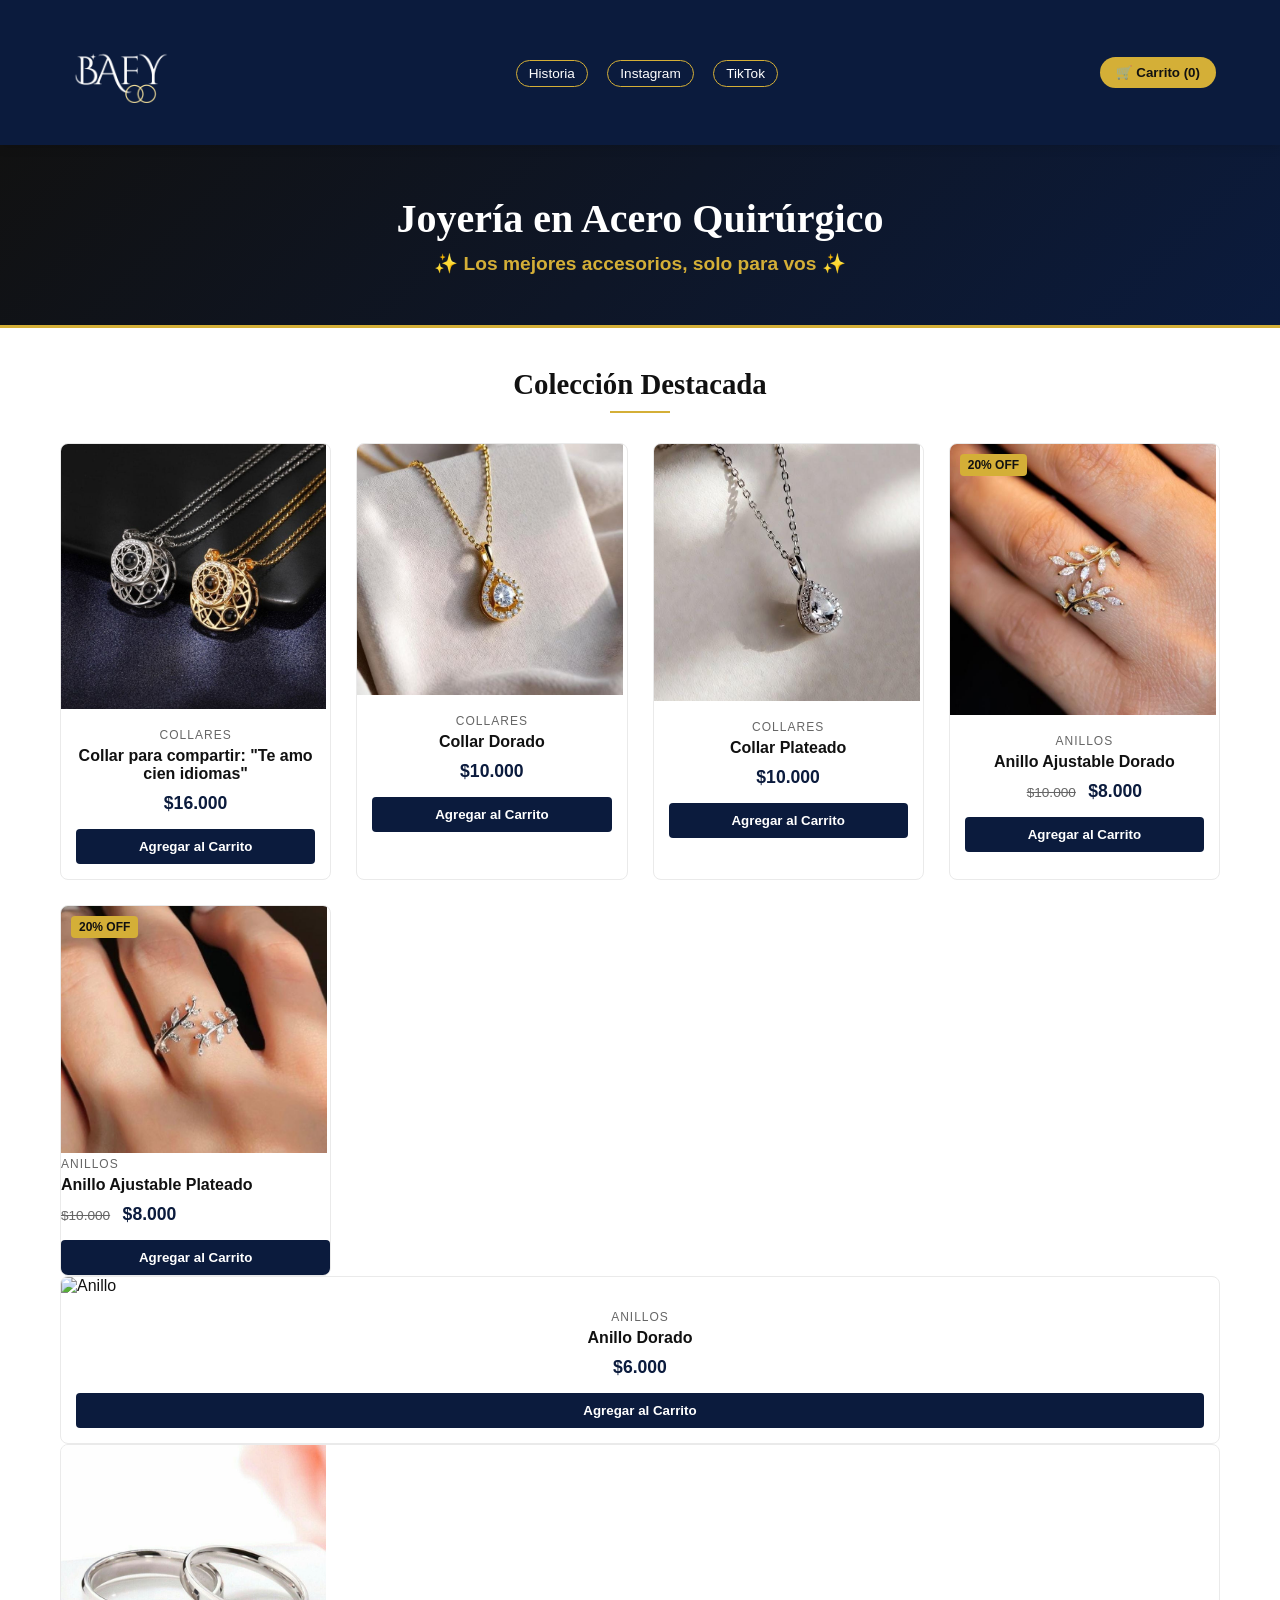
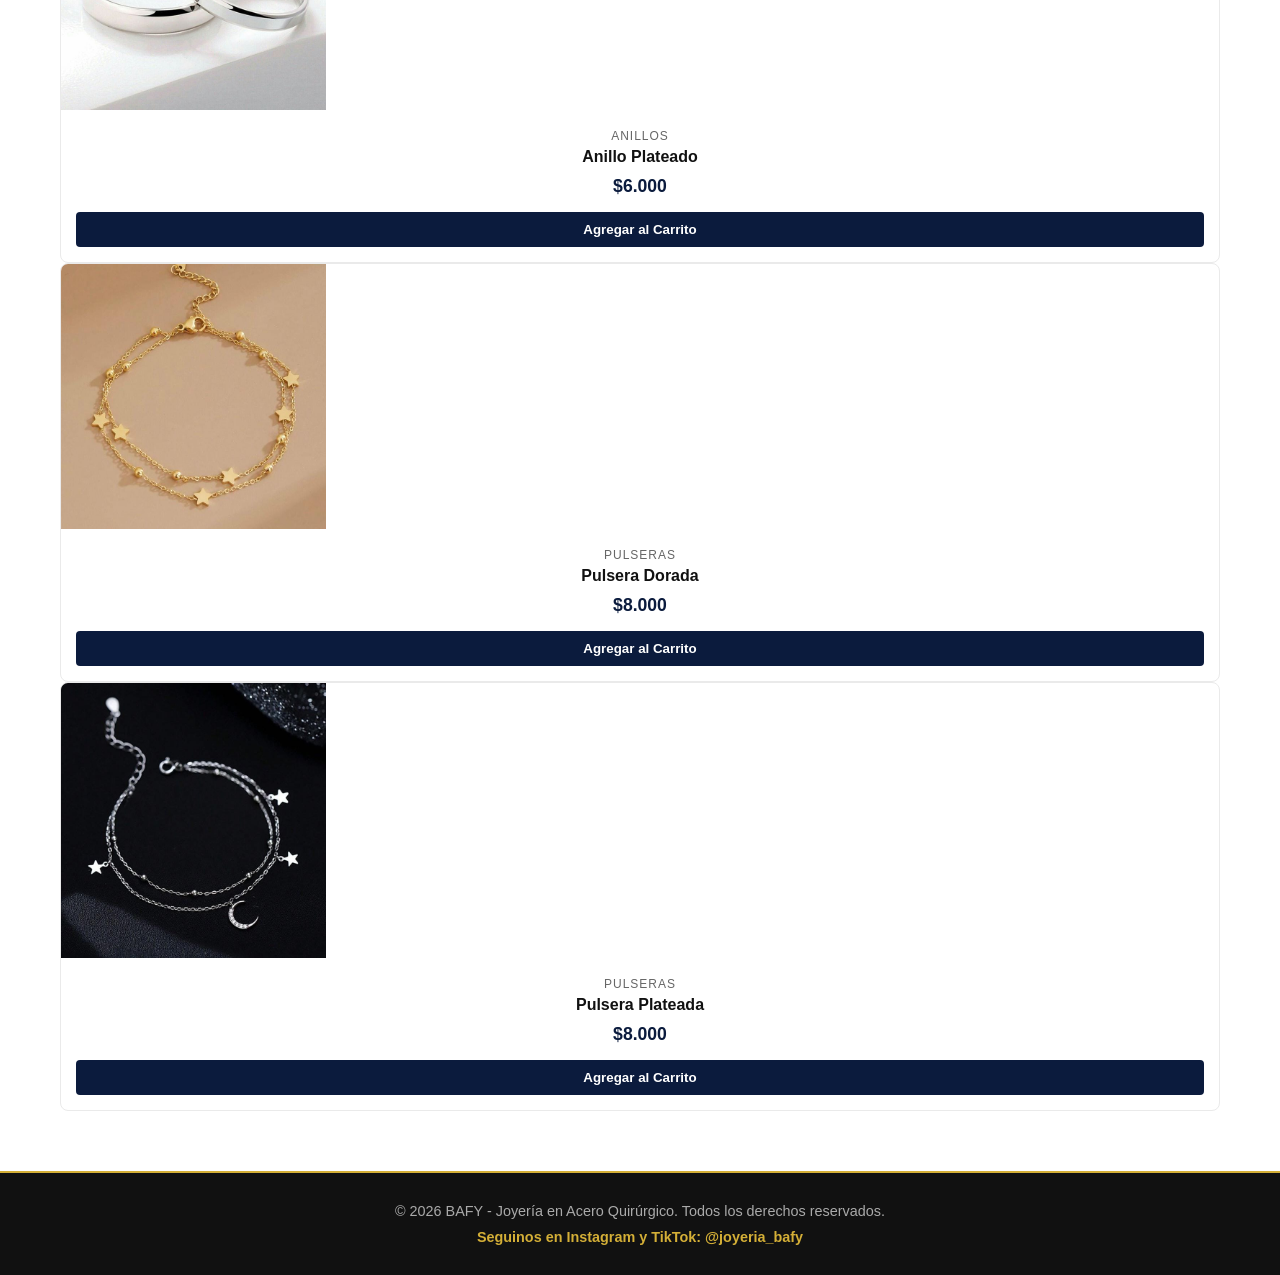
==== index.html @ 74077cc4 "Cambio tamaños" ====
<!DOCTYPE html>
<html lang="en">
<head>
    <meta charset="UTF-8">
    <meta name="viewport" content="width=device-width, initial-scale=1.0">
    <link rel="stylesheet" href="style.css">
</head>
<body>
   
    <header>
        <div class="top-bar">
          <img src="imagenes/1000125299.png" alt="logo" class="logo" id="img1">
      <div class="social-links">
        <a href="historia.html">Historia</a>
        <a href="https://instagram.com/joyeria_bafy" target="_blank">Instagram</a>
        <a href="https://tiktok.com/@joyeria_bafy" target="_blank">TikTok</a>
      </div>
      <button class="cart-btn" onclick="mostrarCarrito()">🛒 Carrito (<span id="cart-count">0</span>)</button>
    </div>
  </header>

  <!-- BANNER DE OFERTAS -->
  <section class="hero-banner">
    <h1>Joyería en Acero Quirúrgico</h1>
    <p>✨ Los mejores accesorios, solo para vos ✨</p>
  </section>

  <!-- CATÁLOGO -->
  <main class="container">
    <h2 class="section-title">Colección Destacada</h2>
    
    <div class="products-grid">
      
            <!-- Producto 1 -->
      <div class="product-card">
        <img src="imagenes/WhatsApp Image 2026-11-16 at 09.15.43.jpeg" alt="collar" width="265px">
        <div class="product-info">
          <div class="product-category">Collares</div>
          <h3 class="product-title">Collar para compartir: "Te amo cien idiomas"</h3>
          <div class="price-box">
            <span class="current-price">$16.000</span>
          </div>
          <button class="add-to-cart" onclick="agregarAlCarrito('Collar para compartir: "Te amo cien idiomas"', 16000)">Agregar al Carrito</button>
        </div>
      </div>

      <!-- Producto 2 -->
      <div class="product-card">
        <img src="imagenes/Collar dorado.jpeg" alt="collar" width="266px">
        <div class="product-info">
          <div class="product-category">Collares</div>
          <h3 class="product-title">Collar Dorado</h3>
          <div class="price-box">
            <span class="current-price">$10.000</span>
          </div>
          <button class="add-to-cart" onclick="agregarAlCarrito('Collar Dorado', 10000)">Agregar al Carrito</button>
        </div>
      </div>

      <!-- Producto 3 -->
      <div class="product-card">
        <img src="imagenes/Collar plateado.jpeg" alt="collar" width="266px">
        <div class="product-info">
          <div class="product-category">Collares</div>
          <h3 class="product-title">Collar Plateado</h3>
          <div class="price-box">
            <span class="current-price">$10.000</span>
          </div>
          <button class="add-to-cart" onclick="agregarAlCarrito('Collar Plateado', 10000)">Agregar al Carrito</button>
        </div>
      </div>

      <!-- Producto 4 -->
      <div class="product-card">
        <span class="badge-oferta">20% OFF</span>
        <img src="imagenes/anillo ajustable dorado.jpeg" alt="collar" width="266px">
        <div class="product-info">
          <div class="product-category">Anillos</div>
          <h3 class="product-title">Anillo Ajustable Dorado</h3>
          <div class="price-box">
            <span class="old-price">$10.000</span>
            <span class="current-price">$8.000</span>
          </div>
          <button class="add-to-cart" onclick="agregarAlCarrito('Anillo Ajustable Dorado', 8000)">Agregar al Carrito</button>
        </div>
      </div>

      <!-- Producto 5 -->
      <div class="product-card">
        <span class="badge-oferta">20% OFF</span>
        <img src="imagenes/Anillo ajustable plateado.jpeg" alt="collar" width="266px">
          <div class="product-category">Anillos</div>
          <h3 class="product-title">Anillo Ajustable Plateado</h3>
          <div class="price-box">
            <span class="old-price">$10.000</span>
            <span class="current-price">$8.000</span>
          </div>
          <button class="add-to-cart" onclick="agregarAlCarrito('Anillo Ajustable Plateado', 8000)">Agregar al Carrito</button>
        </div>
      </div>

       <!-- Producto 6 -->
      <div class="product-card">
        <img src="imagenes/Anillo dorado liso.jpeg" alt="Anillo" width="265px">
        <div class="product-info">
          <div class="product-category">Anillos</div>
          <h3 class="product-title">Anillo Dorado</h3>
          <div class="price-box">
            <span class="current-price">$6.000</span>
          </div>
          <button class="add-to-cart" onclick="agregarAlCarrito('Anillo Dorado', 6000)">Agregar al Carrito</button>
        </div>
      </div>

      <!-- Producto 7 -->
      <div class="product-card">
        <img src="imagenes/Anillo plateado liso.jpeg" alt="Anillo" width="265px">
        <div class="product-info">
          <div class="product-category">Anillos</div>
          <h3 class="product-title">Anillo Plateado</h3>
          <div class="price-box">
            <span class="current-price">$6.000</span>
          </div>
          <button class="add-to-cart" onclick="agregarAlCarrito('Anillo Plateado', 6000)">Agregar al Carrito</button>
        </div>
      </div>

      <!-- Producto 8 -->
      <div class="product-card">
        <img src="imagenes/Pulsera dorada.jpeg" alt="Pulsera" width="265px">
        <div class="product-info">
          <div class="product-category">Pulseras</div>
          <h3 class="product-title">Pulsera Dorada</h3>
          <div class="price-box">
            <span class="current-price">$8.000</span>
          </div>
          <button class="add-to-cart" onclick="agregarAlCarrito('Pulsera Dorada', 8000)">Agregar al Carrito</button>
        </div>
      </div>

      <!-- Producto 9 -->
      <div class="product-card">
         <img src="imagenes/Pulsera plateada.jpeg" alt="Pulsera" width="265px">
        <div class="product-info">
          <div class="product-category">Pulseras</div>
          <h3 class="product-title">Pulsera Plateada</h3>
          <div class="price-box">
            <span class="current-price">$8.000</span>
          </div>
          <button class="add-to-cart" onclick="agregarAlCarrito('Pulsera Plateada', 8000)">Agregar al Carrito</button>
        </div>
      </div>
    </div>
  </main>
    <footer>
    <p>&copy; 2026 BAFY - Joyería en Acero Quirúrgico. Todos los derechos reservados.</p>
    <p class="social-handles">Seguinos en Instagram y TikTok: @joyeria_bafy</p>
  </footer>
  <script>
    let carrito = [];
    let total = 0;

    function agregarAlCarrito(nombre, precio) {
      carrito.push({ nombre, precio });
      total += precio;
      document.getElementById('cart-count').innerText = carrito.length;
      alert(`¡${nombre} se agregó al carrito!`);
    }

    function mostrarCarrito() {
      if (carrito.length === 0) {
        alert('El carrito está vacío.');
      } else {
        let resumen = 'Productos en tu carrito:\n\n';
        carrito.forEach((prod, index) => {
          resumen += `${index + 1}. ${prod.nombre} - $${prod.precio}\n`;
        });
        resumen += `\nTotal: $${total}`;
        alert(resumen);
      }
    }
  </script>
</body>
</html>
---- style.css ----
/* VARIABLES DE COLORES BAFY */
    :root {
      --azul-marino: #0B1B3D;
      --negro: #111111;
      --blanco: #FFFFFF;
      --dorado: #D4AF37;
      --gris-claro: #F8F9FA;
      --gris-texto: #666666;
    }

    * {
      box-sizing: border-box;
      margin: 0;
      padding: 0;
    }

    body {
      font-family: 'Montserrat', sans-serif;
      background-color: var(--blanco);
      color: var(--negro);
    }

    /* HEADER Y NAVEGACIÓN */
    header {
      background-color: var(--azul-marino);
      color: var(--blanco);
      padding: 15px 5%;
      position: sticky;
      top: 0;
      z-index: 100;
      box-shadow: 0 2px 10px rgba(0,0,0,0.15);
    }

    .top-bar {
      display: flex;
      justify-content: space-between;
      align-items: center;
      max-width: 1200px;
      margin: 0 auto;
    }

    .logo {
      font-family: 'Playfair Display', serif;
      font-size: 2rem;
      font-weight: 700;
      letter-spacing: 3px;
      color: var(--blanco);
    }

    .logo span {
      color: var(--dorado);
    }

    .social-links a {
      color: var(--blanco);
      text-decoration: none;
      margin-left: 15px;
      font-size: 0.85rem;
      border: 1px solid var(--dorado);
      padding: 5px 12px;
      border-radius: 20px;
      transition: all 0.3s;
    }

    .social-links a:hover {
      background-color: var(--dorado);
      color: var(--negro);
    }

    .cart-btn {
      background-color: var(--dorado);
      color: var(--negro);
      border: none;
      padding: 8px 16px;
      border-radius: 20px;
      font-weight: 600;
      cursor: pointer;
    }

    /* BANNER DE OFERTAS */
    .hero-banner {
      background: linear-gradient(135deg, var(--negro) 0%, var(--azul-marino) 100%);
      color: var(--blanco);
      text-align: center;
      padding: 50px 20px;
      border-bottom: 3px solid var(--dorado);
    }

    .hero-banner h1 {
      font-family: 'Playfair Display', serif;
      font-size: 2.5rem;
      margin-bottom: 10px;
    }

    .hero-banner p {
      color: var(--dorado);
      font-size: 1.2rem;
      font-weight: 600;
    }

    /* CONTENEDOR PRINCIPAL */
    .container {
      max-width: 1200px;
      margin: 40px auto;
      padding: 0 20px;
    }

    .section-title {
      font-family: 'Playfair Display', serif;
      font-size: 1.8rem;
      text-align: center;
      margin-bottom: 30px;
      position: relative;
    }

    .section-title::after {
      content: '';
      display: block;
      width: 60px;
      height: 2px;
      background-color: var(--dorado);
      margin: 10px auto 0;
    }

    /* GRILLA DE PRODUCTOS */
    .products-grid {
      display: grid;
      grid-template-columns: repeat(auto-fill, minmax(240px, 1fr));
      gap: 25px;
    }

    .product-card {
      border: 1px solid #EAEAEA;
      border-radius: 8px;
      overflow: hidden;
      transition: transform 0.3s, box-shadow 0.3s;
      background: var(--blanco);
      position: relative;
    }

    .product-card:hover {
      transform: translateY(-5px);
      box-shadow: 0 8px 20px rgba(0,0,0,0.1);
    }

    .badge-oferta {
      position: absolute;
      top: 10px;
      left: 10px;
      background-color: var(--dorado);
      color: var(--negro);
      font-size: 0.75rem;
      font-weight: 700;
      padding: 4px 8px;
      border-radius: 4px;
      text-transform: uppercase;
    }

    .product-img {
      width: 100%;
      height: 220px;
      background-color: var(--gris-claro);
      display: flex;
      align-items: center;
      justify-content: center;
      color: #999;
      font-size: 0.9rem;
    }

    .product-info {
      padding: 15px;
      text-align: center;
    }

    .product-category {
      font-size: 0.75rem;
      color: var(--gris-texto);
      text-transform: uppercase;
      letter-spacing: 1px;
    }

    .product-title {
      font-size: 1rem;
      margin: 5px 0 10px;
      font-weight: 600;
    }

    .price-box {
      margin-bottom: 15px;
    }

    .old-price {
      text-decoration: line-through;
      color: var(--gris-texto);
      font-size: 0.85rem;
      margin-right: 8px;
    }

    .current-price {
      color: var(--azul-marino);
      font-weight: 700;
      font-size: 1.1rem;
    }

    .add-to-cart {
      width: 100%;
      background-color: var(--azul-marino);
      color: var(--blanco);
      border: none;
      padding: 10px;
      border-radius: 4px;
      font-weight: 600;
      cursor: pointer;
      transition: background 0.3s;
    }

    .add-to-cart:hover {
      background-color: var(--dorado);
      color: var(--negro);
    }

    /* FOOTER */
    footer {
      background-color: var(--negro);
      color: var(--blanco);
      text-align: center;
      padding: 30px 20px;
      margin-top: 60px;
      border-top: 2px solid var(--dorado);
    }

    footer p {
      font-size: 0.9rem;
      color: #AAA;
    }

    footer .social-handles {
      margin-top: 10px;
      color: var(--dorado);
      font-weight: 600;
    }
    
    #img1{
      width: 10%;
    }
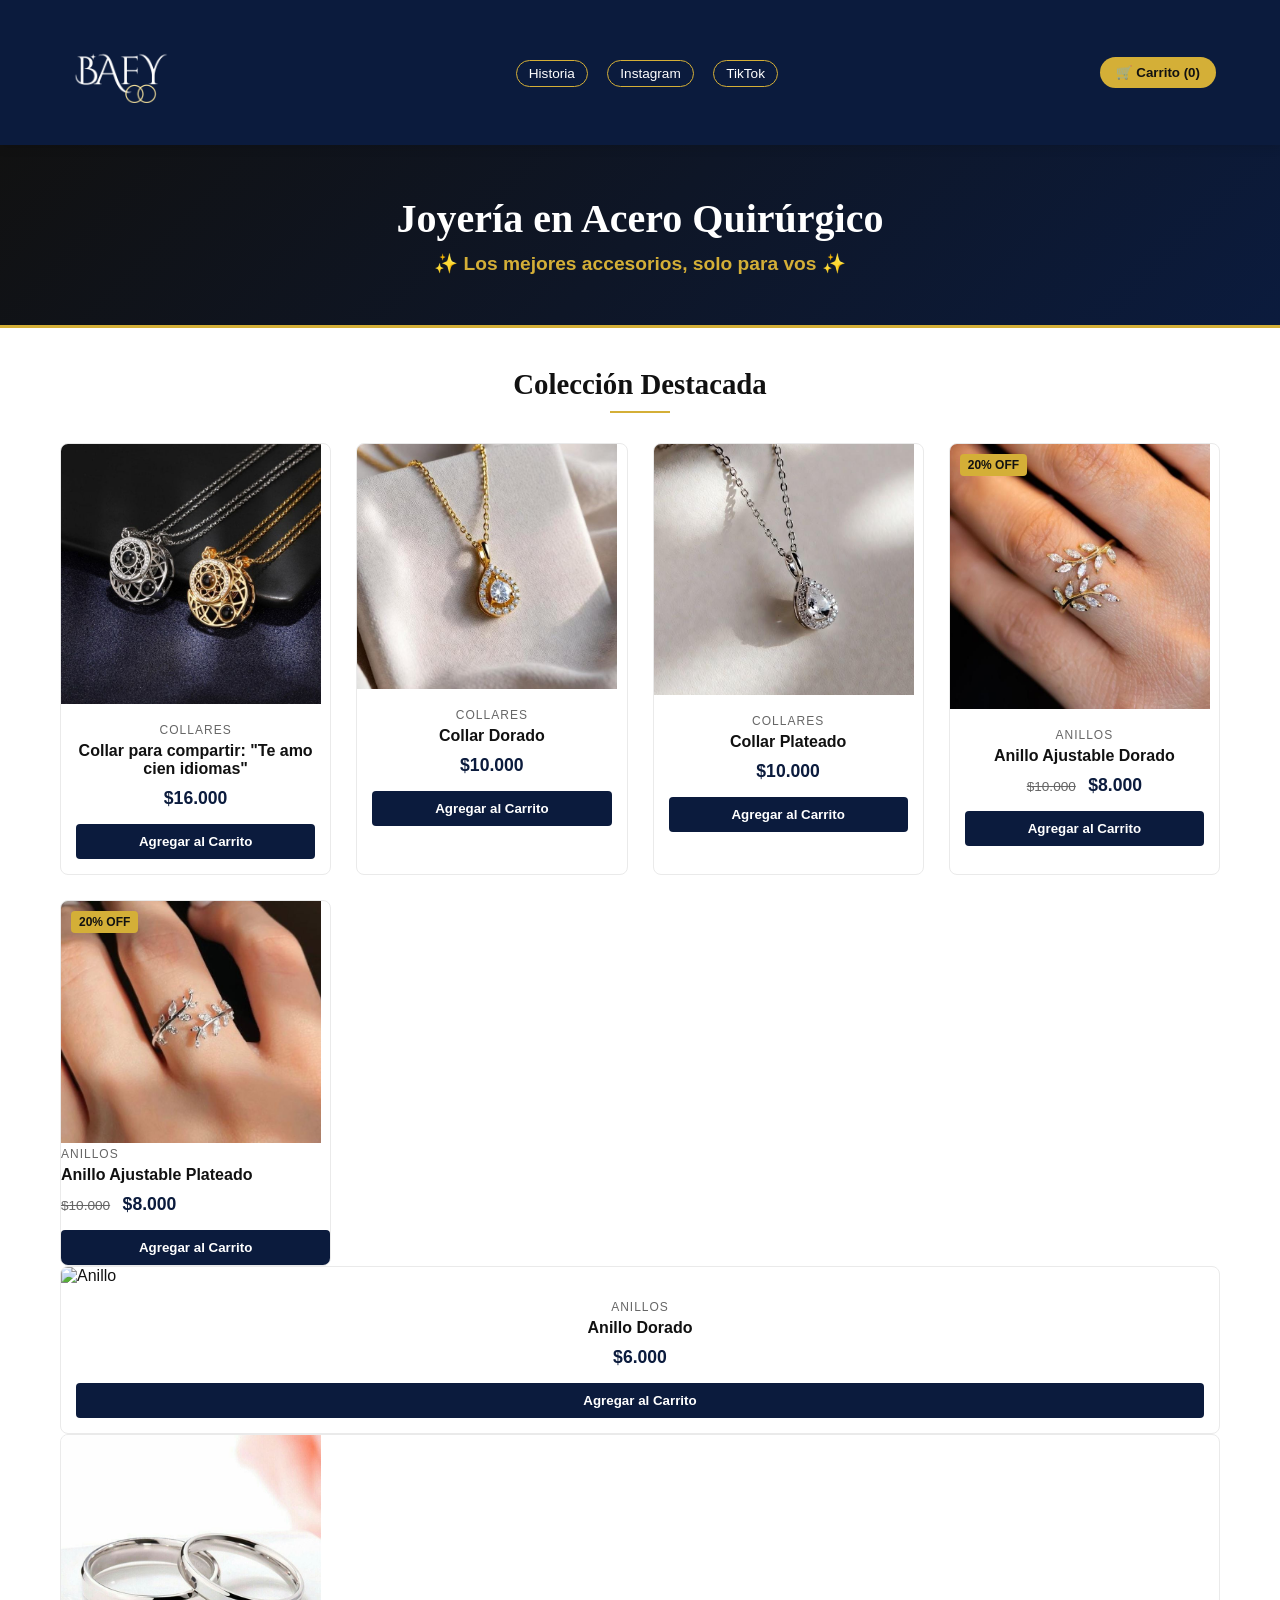
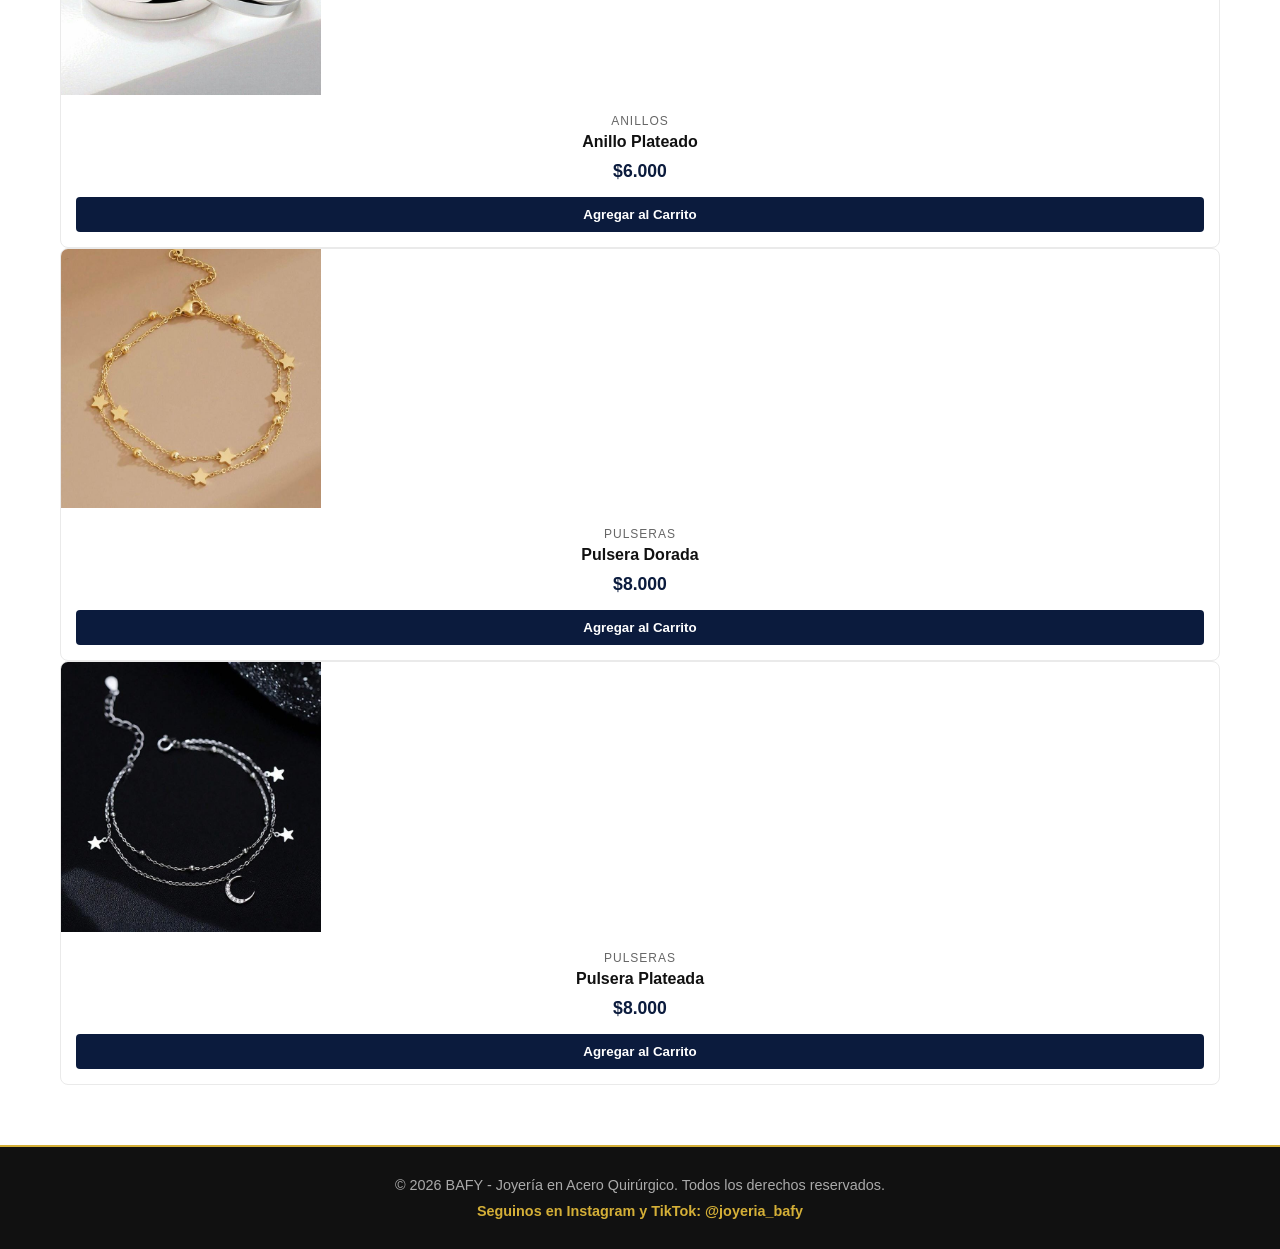
==== commit c565a138: "Heather is the mi inside of me" ====
--- a/index.html
+++ b/index.html
@@ -33,7 +33,7 @@
       
             <!-- Producto 1 -->
       <div class="product-card">
-        <img src="imagenes/WhatsApp Image 2026-11-16 at 09.15.43.jpeg" alt="collar" width="265px">
+        <img src="imagenes/WhatsApp Image 2026-11-16 at 09.15.43.jpeg" alt="collar" width="260px">
         <div class="product-info">
           <div class="product-category">Collares</div>
           <h3 class="product-title">Collar para compartir: "Te amo cien idiomas"</h3>
@@ -46,7 +46,7 @@
 
       <!-- Producto 2 -->
       <div class="product-card">
-        <img src="imagenes/Collar dorado.jpeg" alt="collar" width="266px">
+        <img src="imagenes/Collar dorado.jpeg" alt="collar" width="260px">
         <div class="product-info">
           <div class="product-category">Collares</div>
           <h3 class="product-title">Collar Dorado</h3>
@@ -59,7 +59,7 @@
 
       <!-- Producto 3 -->
       <div class="product-card">
-        <img src="imagenes/Collar plateado.jpeg" alt="collar" width="266px">
+        <img src="imagenes/Collar plateado.jpeg" alt="collar" width="260px">
         <div class="product-info">
           <div class="product-category">Collares</div>
           <h3 class="product-title">Collar Plateado</h3>
@@ -73,7 +73,7 @@
       <!-- Producto 4 -->
       <div class="product-card">
         <span class="badge-oferta">20% OFF</span>
-        <img src="imagenes/anillo ajustable dorado.jpeg" alt="collar" width="266px">
+        <img src="imagenes/anillo ajustable dorado.jpeg" alt="collar" width="260px">
         <div class="product-info">
           <div class="product-category">Anillos</div>
           <h3 class="product-title">Anillo Ajustable Dorado</h3>
@@ -88,7 +88,7 @@
       <!-- Producto 5 -->
       <div class="product-card">
         <span class="badge-oferta">20% OFF</span>
-        <img src="imagenes/Anillo ajustable plateado.jpeg" alt="collar" width="266px">
+        <img src="imagenes/Anillo ajustable plateado.jpeg" alt="collar" width="260px">
           <div class="product-category">Anillos</div>
           <h3 class="product-title">Anillo Ajustable Plateado</h3>
           <div class="price-box">
@@ -101,7 +101,7 @@
 
        <!-- Producto 6 -->
       <div class="product-card">
-        <img src="imagenes/Anillo dorado liso.jpeg" alt="Anillo" width="265px">
+        <img src="imagenes/Anillo dorado liso.jpeg" alt="Anillo" width="260px">
         <div class="product-info">
           <div class="product-category">Anillos</div>
           <h3 class="product-title">Anillo Dorado</h3>
@@ -114,7 +114,7 @@
 
       <!-- Producto 7 -->
       <div class="product-card">
-        <img src="imagenes/Anillo plateado liso.jpeg" alt="Anillo" width="265px">
+        <img src="imagenes/Anillo plateado liso.jpeg" alt="Anillo" width="260px">
         <div class="product-info">
           <div class="product-category">Anillos</div>
           <h3 class="product-title">Anillo Plateado</h3>
@@ -127,7 +127,7 @@
 
       <!-- Producto 8 -->
       <div class="product-card">
-        <img src="imagenes/Pulsera dorada.jpeg" alt="Pulsera" width="265px">
+        <img src="imagenes/Pulsera dorada.jpeg" alt="Pulsera" width="260px">
         <div class="product-info">
           <div class="product-category">Pulseras</div>
           <h3 class="product-title">Pulsera Dorada</h3>
@@ -140,7 +140,7 @@
 
       <!-- Producto 9 -->
       <div class="product-card">
-         <img src="imagenes/Pulsera plateada.jpeg" alt="Pulsera" width="265px">
+         <img src="imagenes/Pulsera plateada.jpeg" alt="Pulsera" width="260px">
         <div class="product-info">
           <div class="product-category">Pulseras</div>
           <h3 class="product-title">Pulsera Plateada</h3>
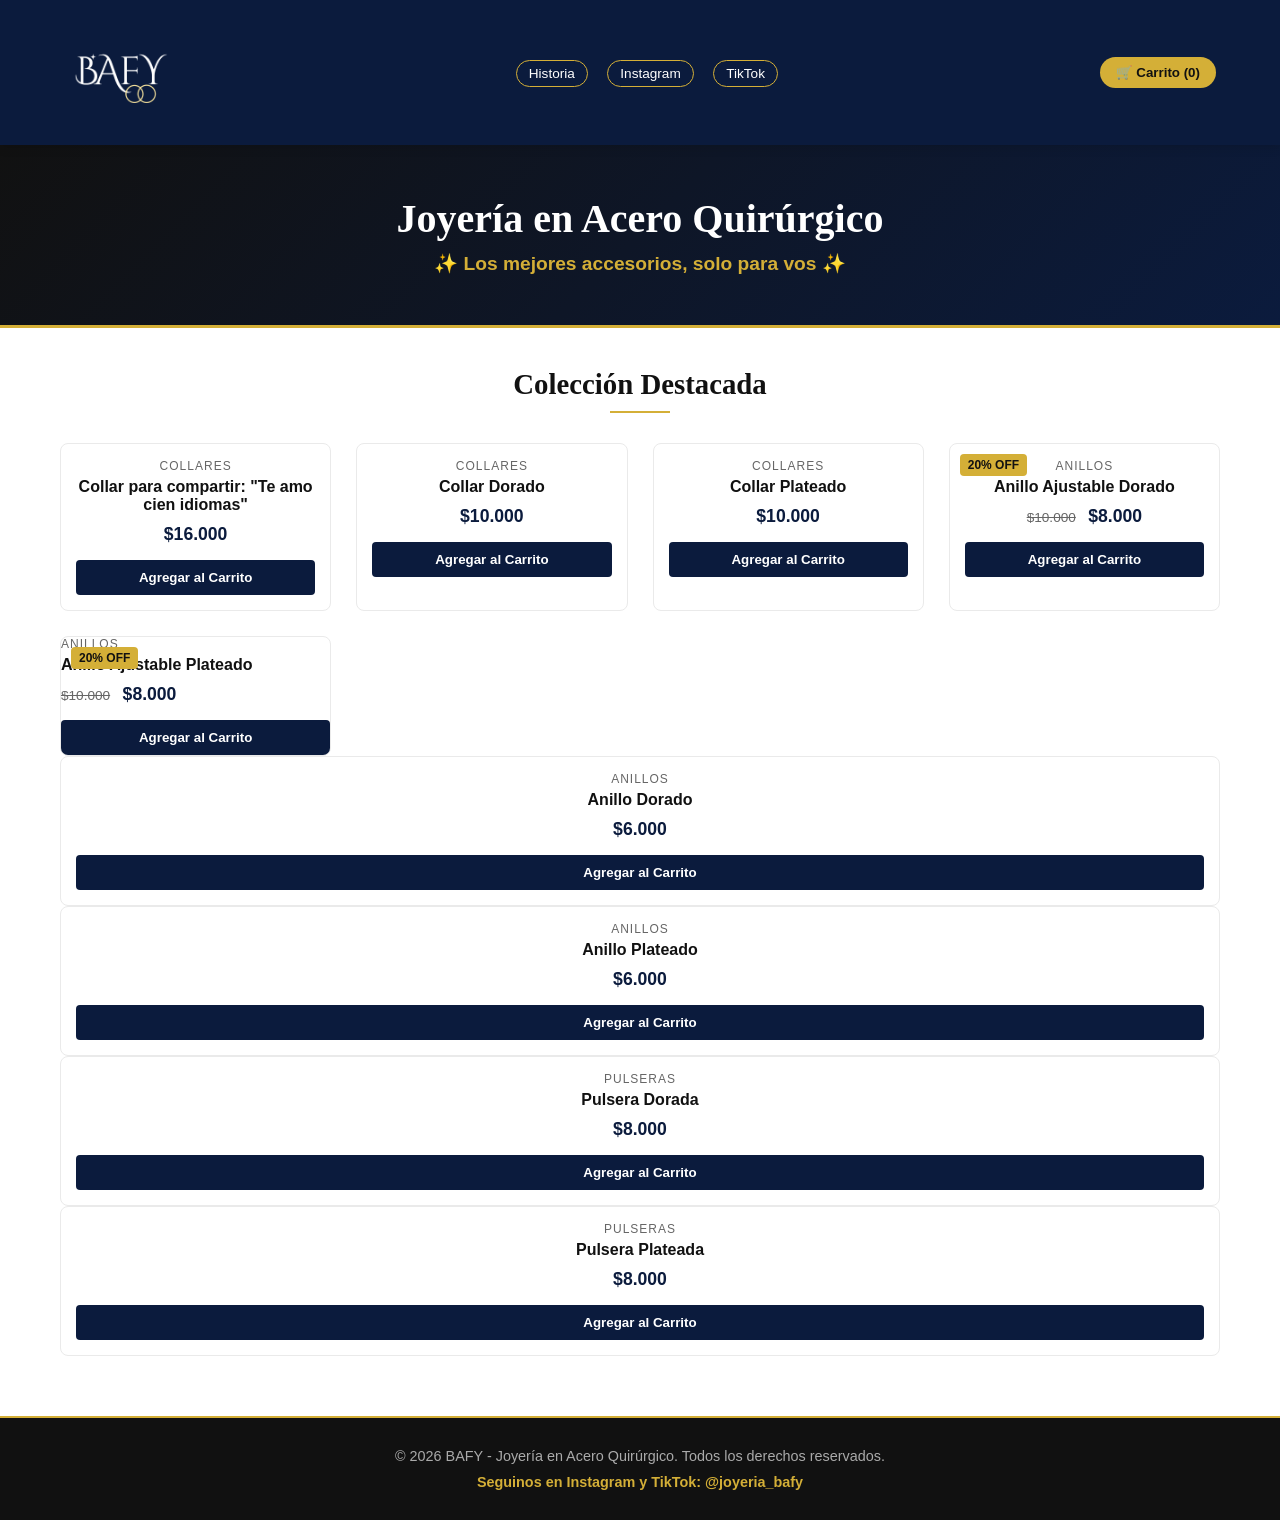
==== commit 06360927: "Cambio y error" ====
--- a/index.html
+++ b/index.html
@@ -33,7 +33,6 @@
       
             <!-- Producto 1 -->
       <div class="product-card">
-        <img src="imagenes/WhatsApp Image 2026-11-16 at 09.15.43.jpeg" alt="collar" width="260px">
         <div class="product-info">
           <div class="product-category">Collares</div>
           <h3 class="product-title">Collar para compartir: "Te amo cien idiomas"</h3>
@@ -46,7 +45,6 @@
 
       <!-- Producto 2 -->
       <div class="product-card">
-        <img src="imagenes/Collar dorado.jpeg" alt="collar" width="260px">
         <div class="product-info">
           <div class="product-category">Collares</div>
           <h3 class="product-title">Collar Dorado</h3>
@@ -59,7 +57,6 @@
 
       <!-- Producto 3 -->
       <div class="product-card">
-        <img src="imagenes/Collar plateado.jpeg" alt="collar" width="260px">
         <div class="product-info">
           <div class="product-category">Collares</div>
           <h3 class="product-title">Collar Plateado</h3>
@@ -73,7 +70,6 @@
       <!-- Producto 4 -->
       <div class="product-card">
         <span class="badge-oferta">20% OFF</span>
-        <img src="imagenes/anillo ajustable dorado.jpeg" alt="collar" width="260px">
         <div class="product-info">
           <div class="product-category">Anillos</div>
           <h3 class="product-title">Anillo Ajustable Dorado</h3>
@@ -88,7 +84,6 @@
       <!-- Producto 5 -->
       <div class="product-card">
         <span class="badge-oferta">20% OFF</span>
-        <img src="imagenes/Anillo ajustable plateado.jpeg" alt="collar" width="260px">
           <div class="product-category">Anillos</div>
           <h3 class="product-title">Anillo Ajustable Plateado</h3>
           <div class="price-box">
@@ -101,7 +96,6 @@
 
        <!-- Producto 6 -->
       <div class="product-card">
-        <img src="imagenes/Anillo dorado liso.jpeg" alt="Anillo" width="260px">
         <div class="product-info">
           <div class="product-category">Anillos</div>
           <h3 class="product-title">Anillo Dorado</h3>
@@ -114,7 +108,6 @@
 
       <!-- Producto 7 -->
       <div class="product-card">
-        <img src="imagenes/Anillo plateado liso.jpeg" alt="Anillo" width="260px">
         <div class="product-info">
           <div class="product-category">Anillos</div>
           <h3 class="product-title">Anillo Plateado</h3>
@@ -127,7 +120,6 @@
 
       <!-- Producto 8 -->
       <div class="product-card">
-        <img src="imagenes/Pulsera dorada.jpeg" alt="Pulsera" width="260px">
         <div class="product-info">
           <div class="product-category">Pulseras</div>
           <h3 class="product-title">Pulsera Dorada</h3>
@@ -140,7 +132,6 @@
 
       <!-- Producto 9 -->
       <div class="product-card">
-         <img src="imagenes/Pulsera plateada.jpeg" alt="Pulsera" width="260px">
         <div class="product-info">
           <div class="product-category">Pulseras</div>
           <h3 class="product-title">Pulsera Plateada</h3>
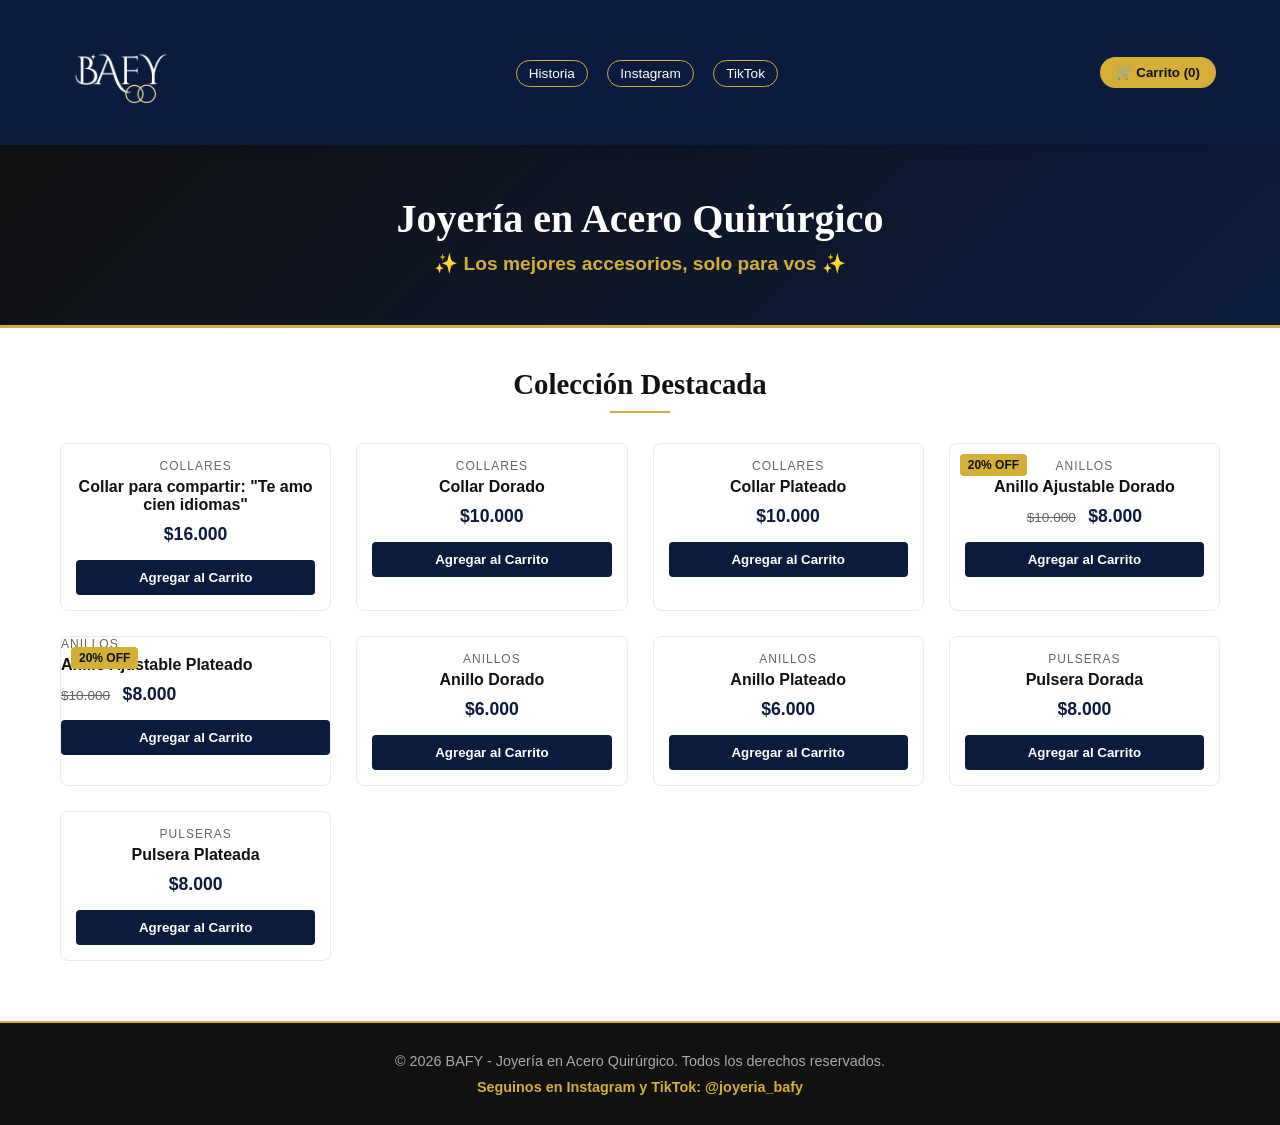
==== commit 1f995b83: "1" ====
--- a/index.html
+++ b/index.html
@@ -92,7 +92,7 @@
           </div>
           <button class="add-to-cart" onclick="agregarAlCarrito('Anillo Ajustable Plateado', 8000)">Agregar al Carrito</button>
         </div>
-      </div>
+      
 
        <!-- Producto 6 -->
       <div class="product-card">
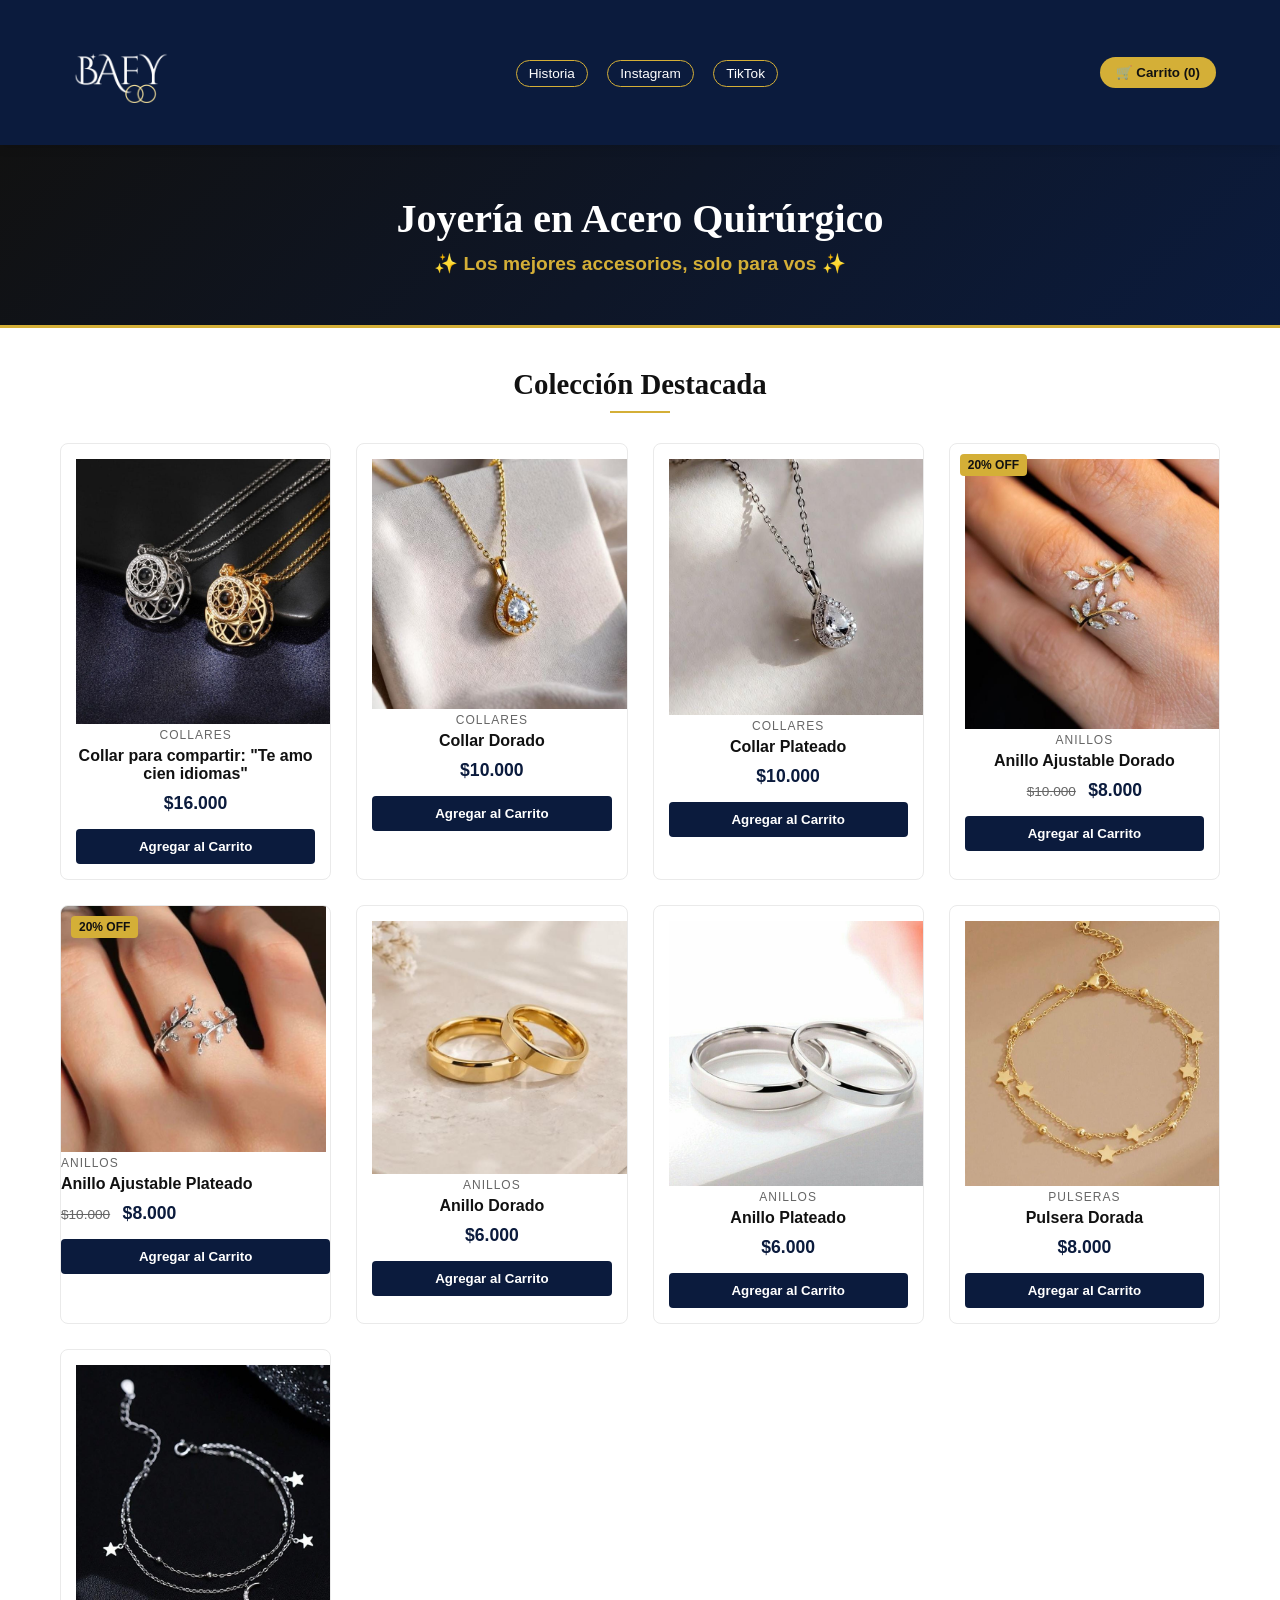
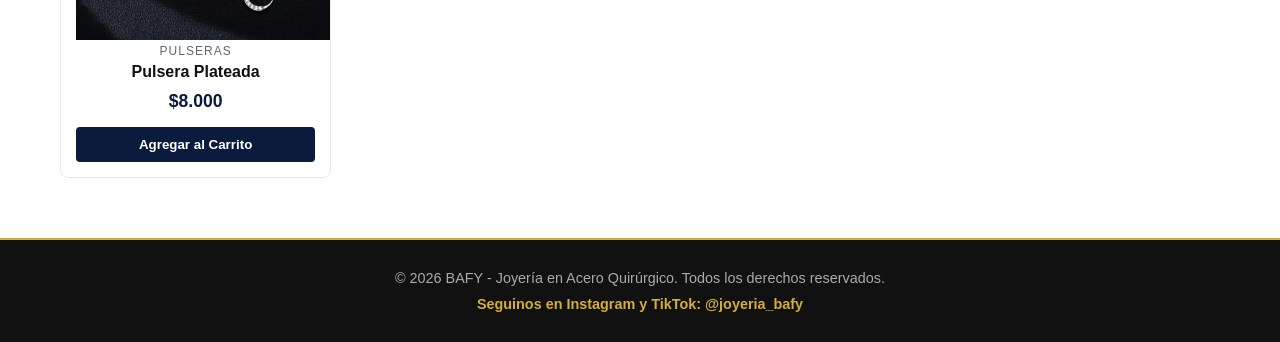
==== commit 2fe7edb5: "Prueba y error" ====
--- a/index.html
+++ b/index.html
@@ -34,6 +34,7 @@
             <!-- Producto 1 -->
       <div class="product-card">
         <div class="product-info">
+          <img src="imagenes/Collar te amo.jpeg" alt="Imagen collar te amo" width="265px">
           <div class="product-category">Collares</div>
           <h3 class="product-title">Collar para compartir: "Te amo cien idiomas"</h3>
           <div class="price-box">
@@ -46,6 +47,7 @@
       <!-- Producto 2 -->
       <div class="product-card">
         <div class="product-info">
+          <img src="imagenes/Collar dorado.jpeg" alt="Imagen collar te amo" width="265px">
           <div class="product-category">Collares</div>
           <h3 class="product-title">Collar Dorado</h3>
           <div class="price-box">
@@ -58,6 +60,7 @@
       <!-- Producto 3 -->
       <div class="product-card">
         <div class="product-info">
+          <img src="imagenes/Collar plateado.jpeg" alt="Imagen collar te amo" width="265px">
           <div class="product-category">Collares</div>
           <h3 class="product-title">Collar Plateado</h3>
           <div class="price-box">
@@ -71,6 +74,7 @@
       <div class="product-card">
         <span class="badge-oferta">20% OFF</span>
         <div class="product-info">
+          <img src="imagenes/anillo ajustable dorado.jpeg" alt="Imagen collar te amo" width="265px">
           <div class="product-category">Anillos</div>
           <h3 class="product-title">Anillo Ajustable Dorado</h3>
           <div class="price-box">
@@ -84,6 +88,7 @@
       <!-- Producto 5 -->
       <div class="product-card">
         <span class="badge-oferta">20% OFF</span>
+        <img src="imagenes/Anillo ajustable plateado.jpeg" alt="Imagen collar te amo" width="265px">
           <div class="product-category">Anillos</div>
           <h3 class="product-title">Anillo Ajustable Plateado</h3>
           <div class="price-box">
@@ -92,11 +97,12 @@
           </div>
           <button class="add-to-cart" onclick="agregarAlCarrito('Anillo Ajustable Plateado', 8000)">Agregar al Carrito</button>
         </div>
-      
+    
 
        <!-- Producto 6 -->
       <div class="product-card">
         <div class="product-info">
+          <img src="imagenes/Anillo dorado liso.jpeg.jpeg" alt="Imagen collar te amo" width="265px">
           <div class="product-category">Anillos</div>
           <h3 class="product-title">Anillo Dorado</h3>
           <div class="price-box">
@@ -109,6 +115,7 @@
       <!-- Producto 7 -->
       <div class="product-card">
         <div class="product-info">
+          <img src="imagenes/Anillo plateado liso.jpeg" alt="Imagen collar te amo" width="265px">
           <div class="product-category">Anillos</div>
           <h3 class="product-title">Anillo Plateado</h3>
           <div class="price-box">
@@ -121,6 +128,7 @@
       <!-- Producto 8 -->
       <div class="product-card">
         <div class="product-info">
+          <img src="imagenes/Pulsera dorada.jpeg" alt="Imagen collar te amo" width="265px">
           <div class="product-category">Pulseras</div>
           <h3 class="product-title">Pulsera Dorada</h3>
           <div class="price-box">
@@ -133,6 +141,7 @@
       <!-- Producto 9 -->
       <div class="product-card">
         <div class="product-info">
+          <img src="imagenes/Pulsera plateada.jpeg" alt="Imagen collar te amo" width="265px">
           <div class="product-category">Pulseras</div>
           <h3 class="product-title">Pulsera Plateada</h3>
           <div class="price-box">
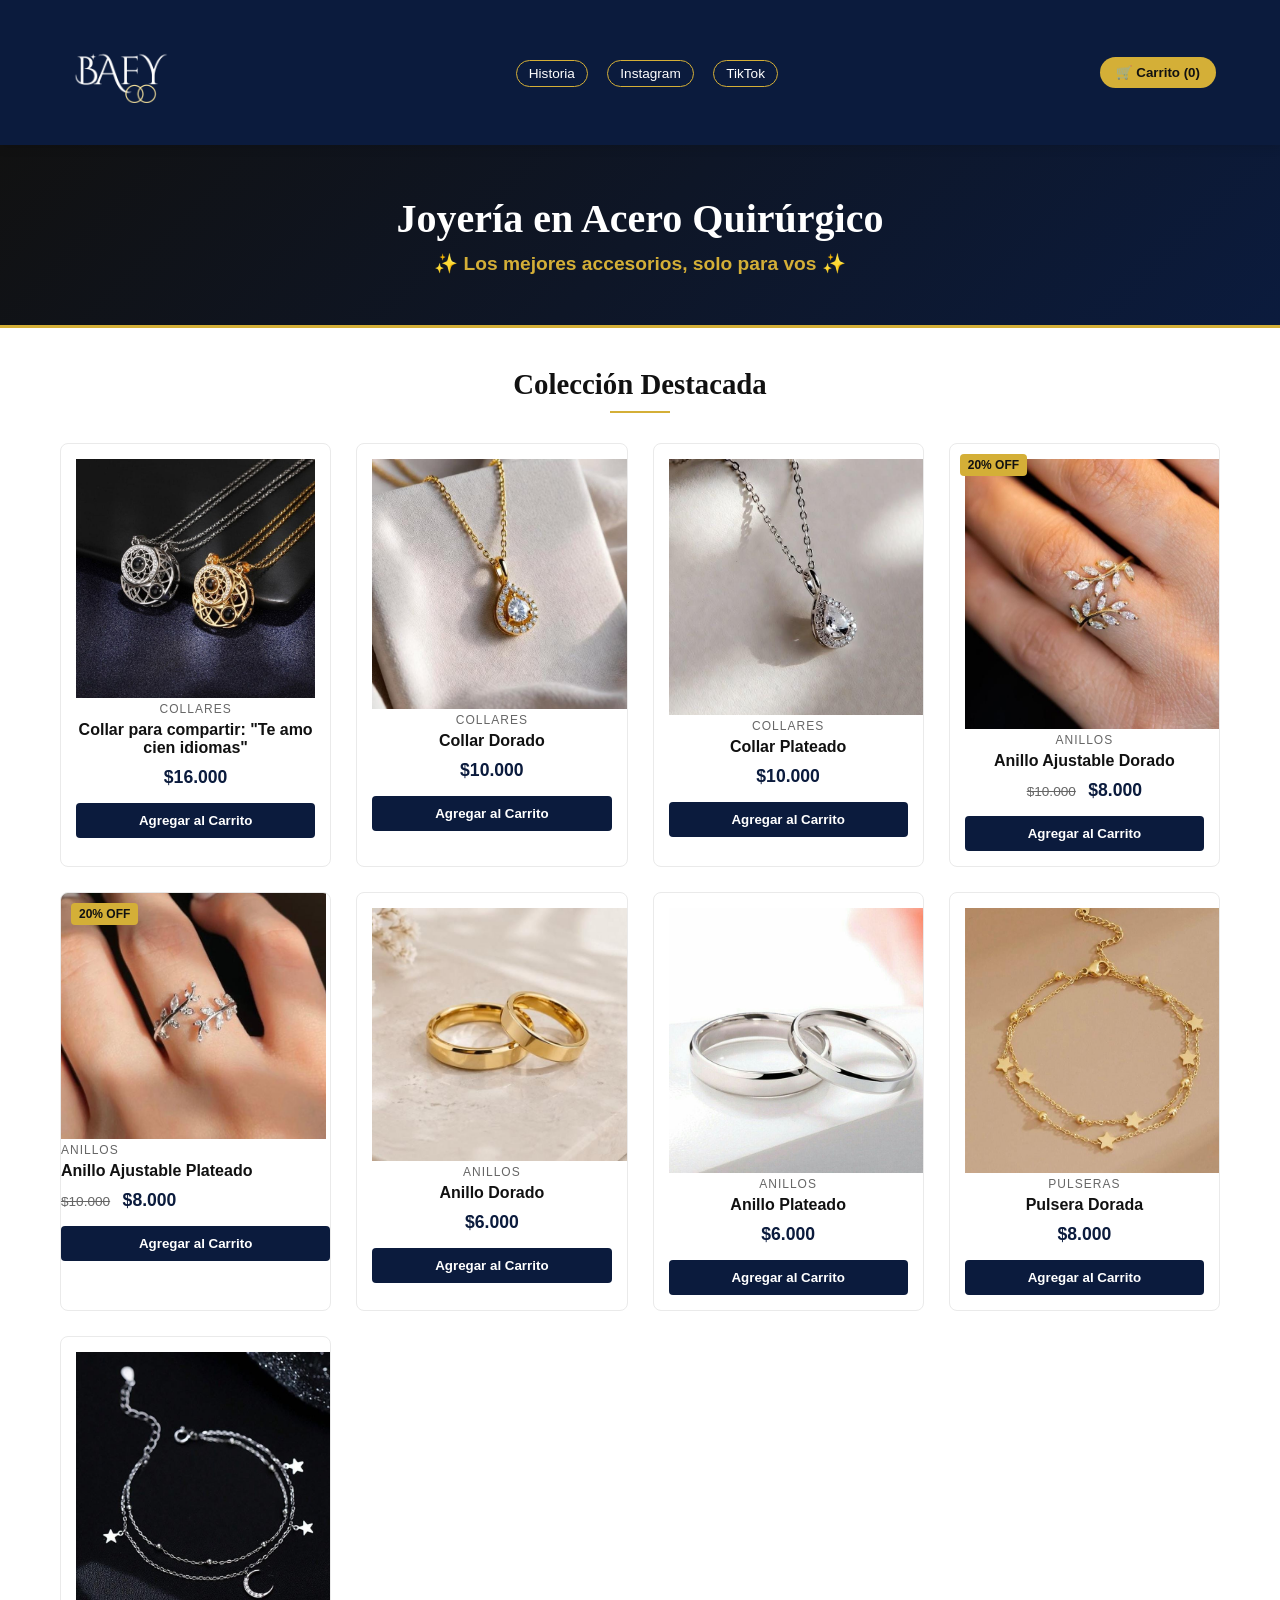
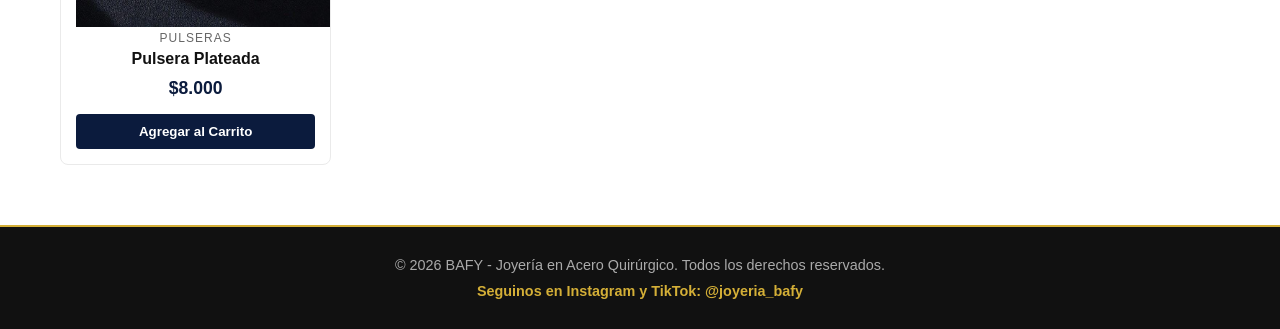
==== commit d35e18f4: "1" ====
--- a/index.html
+++ b/index.html
@@ -34,7 +34,7 @@
             <!-- Producto 1 -->
       <div class="product-card">
         <div class="product-info">
-          <img src="imagenes/Collar te amo.jpeg" alt="Imagen collar te amo" width="265px">
+          <img src="imagenes/Collar te amo.jpeg" alt="Imagen collar te amo" class="img-card">
           <div class="product-category">Collares</div>
           <h3 class="product-title">Collar para compartir: "Te amo cien idiomas"</h3>
           <div class="price-box">
--- a/style.css
+++ b/style.css
@@ -242,4 +242,7 @@
     
     #img1{
       width: 10%;
+    }
+    .img-card{
+      width: 100%;
     }
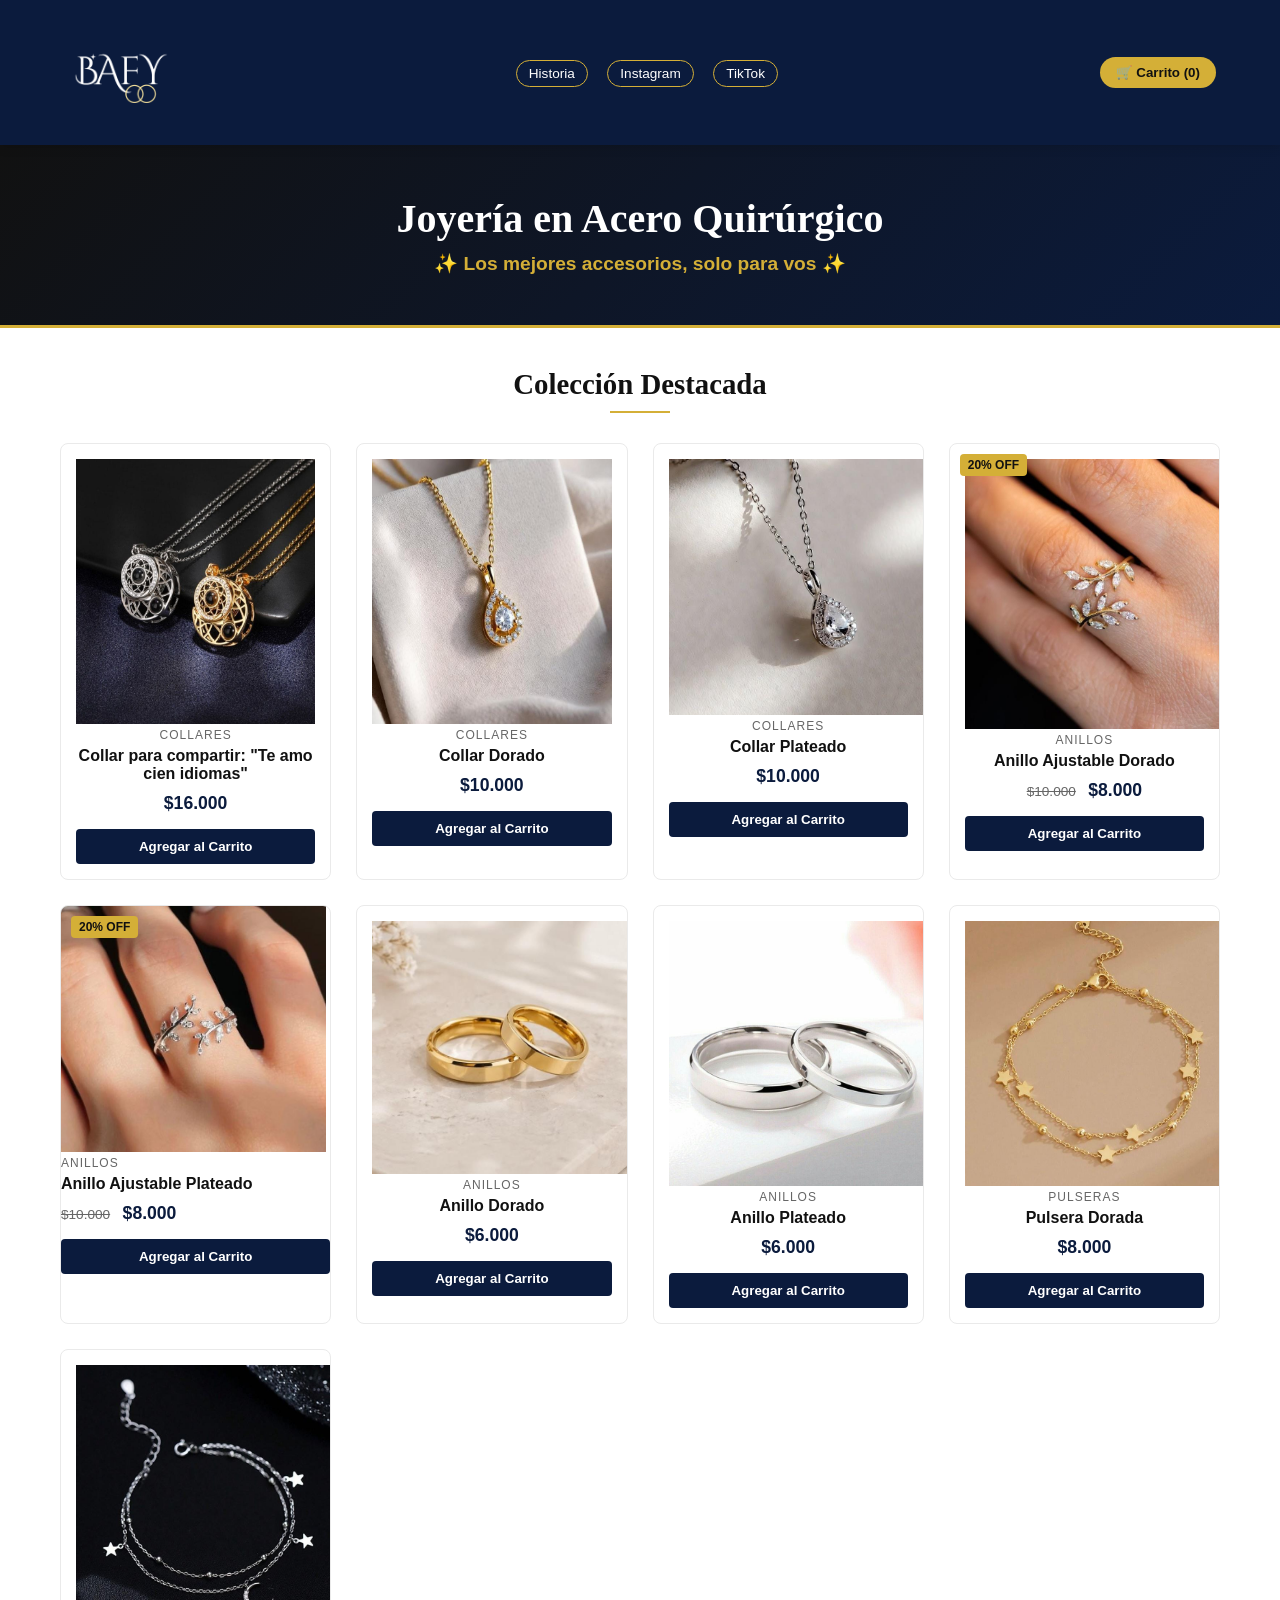
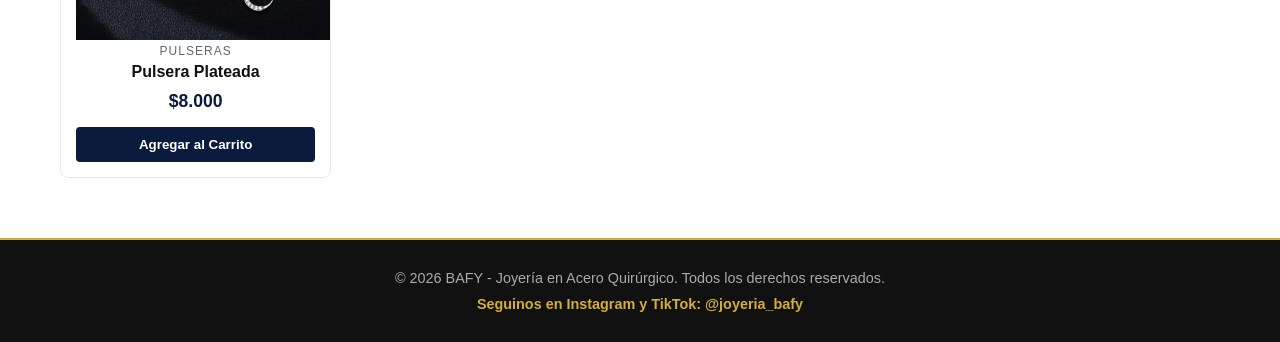
==== commit 744be491: "3" ====
--- a/index.html
+++ b/index.html
@@ -47,7 +47,7 @@
       <!-- Producto 2 -->
       <div class="product-card">
         <div class="product-info">
-          <img src="imagenes/Collar dorado.jpeg" alt="Imagen collar te amo" width="265px">
+          <img src="imagenes/Collar dorado.jpeg" alt="Imagen collar te amo" class="img-card">
           <div class="product-category">Collares</div>
           <h3 class="product-title">Collar Dorado</h3>
           <div class="price-box">
--- a/style.css
+++ b/style.css
@@ -245,4 +245,5 @@
     }
     .img-card{
       width: 100%;
+      height: 265px;
     }
